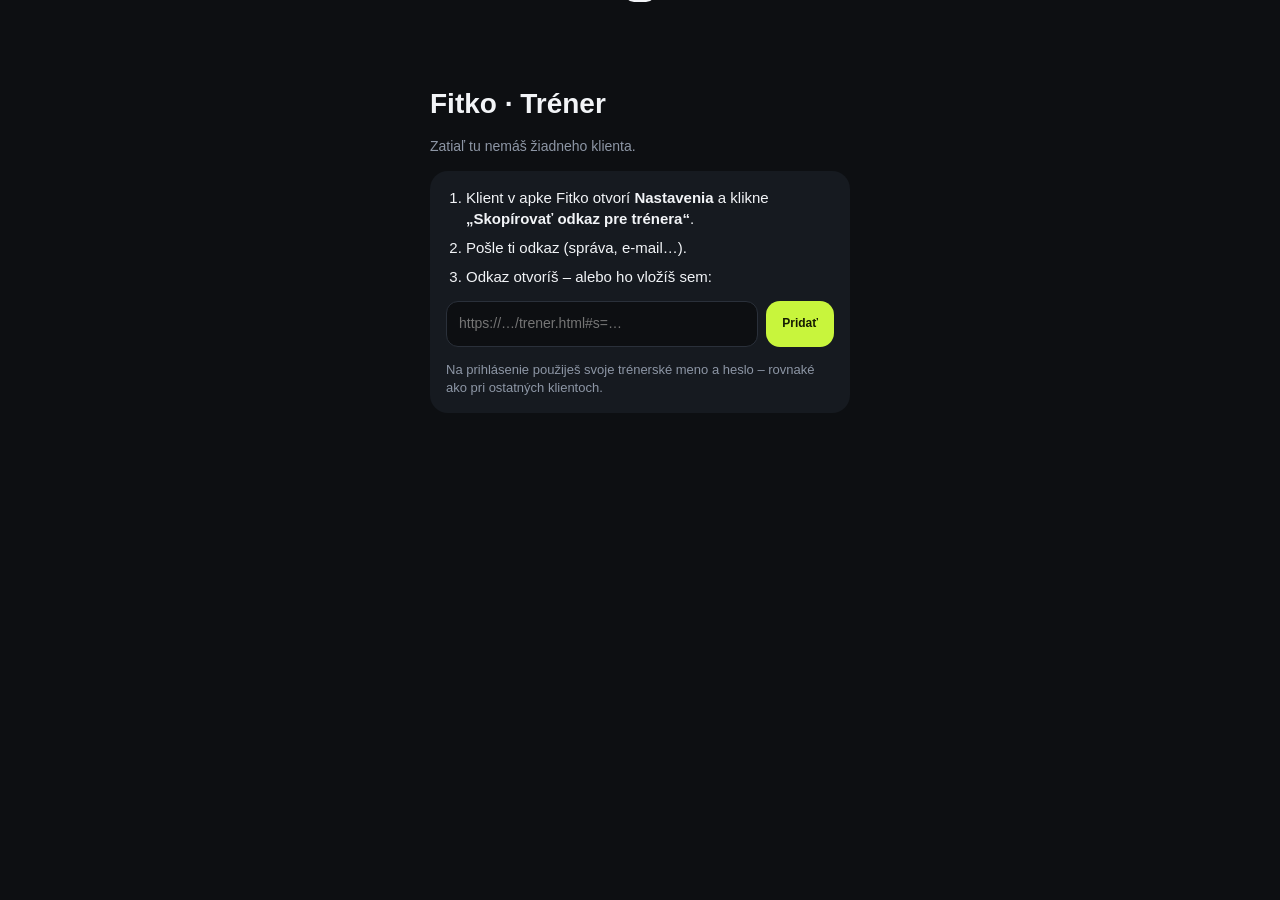
==== trener.html @ eb8001c0 "Panel: slovenské potvrdenia, číslo verzie a ponuka novej verzie (v16) - Potvrdenia (zahodiť týždeň, " ====
<!doctype html>
<html lang="sk">
<head>
  <meta charset="utf-8">
  <meta name="viewport" content="width=device-width, initial-scale=1, viewport-fit=cover">
  <meta name="theme-color" content="#0d0f12">
  <meta name="robots" content="noindex">
  <title>Fitko · Tréner</title>
  <link rel="icon" href="icons/icon.svg" type="image/svg+xml">
  <link rel="stylesheet" href="styles.css?v=16">
  <link rel="stylesheet" href="coach.css?v=16">
</head>
<body class="coach-page">
  <div id="app" aria-live="polite"></div>
  <div id="layer"></div>
  <div id="toast" role="status"></div>
  <script src="calc.js?v=16"></script>
  <script src="coach.js?v=16"></script>
</body>
</html>
---- styles.css ----
:root {
  --bg: #0d0f12;
  --surface: #161a20;
  --surface-2: #1e232b;
  --line: #2a303a;
  --text: #f2f4f7;
  --muted: #8d96a5;
  --accent: #c8f53c;
  --accent-ink: #141a03;
  --coach: #ffb547;
  --ok: #4ade80;
  --warn: #fbbf24;
  --err: #f87171;
  --radius: 18px;
  --safe-top: env(safe-area-inset-top, 0px);
  --safe-bottom: env(safe-area-inset-bottom, 0px);
  color-scheme: dark;
}

* { box-sizing: border-box; -webkit-tap-highlight-color: transparent; }

html, body { margin: 0; background: var(--bg); color: var(--text); overflow-x: hidden; }
body {
  font-family: -apple-system, BlinkMacSystemFont, "SF Pro Text", "Inter", "Segoe UI", Roboto, sans-serif;
  font-size: 16px;
  line-height: 1.4;
  -webkit-font-smoothing: antialiased;
  min-height: 100dvh;
}

button, input, textarea, select { font: inherit; color: inherit; }
button { cursor: pointer; border: 0; background: none; padding: 0; }

#app { max-width: 640px; margin: 0 auto; padding: calc(var(--safe-top) + 12px) 16px calc(var(--safe-bottom) + 40px); }

/* ---------- top bar ---------- */
.topbar { display: flex; align-items: center; gap: 12px; margin: 4px 0 18px; min-height: 44px; }
.topbar h1 { font-size: 26px; letter-spacing: -0.02em; margin: 0; flex: 1; line-height: 1.15; }
.topbar .sub { display: block; font-size: 13px; color: var(--muted); font-weight: 500; letter-spacing: 0; margin-top: 2px; }
.icon-btn {
  width: 44px; height: 44px; border-radius: 14px; display: grid; place-items: center;
  background: var(--surface); color: var(--text); flex: none;
}
.icon-btn:active { background: var(--surface-2); }
.icon-btn svg { width: 22px; height: 22px; }

/* ---------- week switcher ---------- */
.weekbar { display: flex; align-items: center; gap: 8px; margin-bottom: 16px; }
.weekbar .label { flex: 1; text-align: center; font-weight: 700; font-size: 18px; }
.weekbar .label small { display: block; font-weight: 500; font-size: 13px; color: var(--muted); }
.icon-btn[disabled] { opacity: .3; }

/* ---------- banners ---------- */
.banner {
  background: var(--surface); border: 1px solid var(--line); border-radius: 14px;
  padding: 12px 14px; font-size: 14px; color: var(--muted); margin-bottom: 14px;
  display: flex; gap: 10px; align-items: flex-start;
}
.banner b { color: var(--text); }
.banner.warn { border-color: #5a4512; }
.banner.err { border-color: #5c2323; color: #fca5a5; }
.banner button { color: var(--accent); font-weight: 600; white-space: nowrap; }

/* ---------- day list ---------- */
.days { display: grid; gap: 10px; grid-template-columns: minmax(0, 1fr); }
.day {
  display: flex; align-items: center; gap: 14px; width: 100%; text-align: left;
  background: var(--surface); border-radius: var(--radius); padding: 16px; border: 1px solid transparent;
}
.day:active { background: var(--surface-2); }
.day.today { border-color: var(--accent); }
.day .num {
  width: 46px; height: 46px; border-radius: 14px; background: var(--surface-2);
  display: grid; place-items: center; font-weight: 800; font-size: 18px; flex: none;
}
.day.today .num { background: var(--accent); color: var(--accent-ink); }
.day.done .num { background: #1d3a26; color: var(--ok); }
.day .info { flex: 1; min-width: 0; }
.day .title { font-weight: 700; display: flex; gap: 8px; align-items: center; flex-wrap: wrap; }
.day .meta { color: var(--muted); font-size: 14px; white-space: nowrap; overflow: hidden; text-overflow: ellipsis; }
.badge { font-size: 11px; font-weight: 800; text-transform: uppercase; letter-spacing: .06em; padding: 3px 7px; border-radius: 6px; background: var(--accent); color: var(--accent-ink); }
.badge.soft { background: var(--surface-2); color: var(--muted); }
.day.rest { padding: 10px 16px; background: transparent; border: 1px dashed var(--line); }
.day.rest .num { width: 32px; height: 32px; font-size: 14px; border-radius: 10px; background: transparent; color: var(--muted); }
.day.rest .title { font-weight: 500; color: var(--muted); }
.day.rest.today { border-color: var(--accent); border-style: dashed; }
.ring { width: 36px; height: 36px; flex: none; }
.ring circle { fill: none; stroke-width: 4; }
.ring .bg { stroke: var(--surface-2); }
.ring .fg { stroke: var(--accent); stroke-linecap: round; transition: stroke-dashoffset .3s; }

/* ---------- workout ---------- */
.progress { height: 6px; background: var(--surface); border-radius: 99px; overflow: hidden; margin: -6px 0 18px; }
.progress > div { height: 100%; background: var(--accent); border-radius: 99px; transition: width .3s; }


.day-note { background: #2a2210; border-radius: 14px; padding: 12px 14px; margin-bottom: 14px; font-size: 14px; color: #ffd89a; }

.ex { background: var(--surface); border-radius: var(--radius); margin-bottom: 14px; overflow: hidden; border: 1px solid transparent; }
.ex.is-done { border-color: #24452f; }
.ex-head { display: flex; gap: 12px; padding: 16px 16px 12px; align-items: flex-start; width: 100%; text-align: left; }
.ex-idx {
  width: 32px; height: 32px; border-radius: 10px; background: var(--surface-2); flex: none;
  display: grid; place-items: center; font-weight: 800; font-size: 15px;
}
.ex.is-done .ex-idx { background: #1d3a26; color: var(--ok); }
.ex-name { flex: 1; min-width: 0; font-weight: 700; font-size: 17px; line-height: 1.3; }
.ex-name .part { display: block; }
.ex-name .plus { display: block; font-size: 12px; color: var(--accent); font-weight: 800; letter-spacing: .08em; margin: 2px 0; }
.ex-tag { font-size: 11px; font-weight: 800; letter-spacing: .06em; color: var(--accent); text-transform: uppercase; display: block; margin-bottom: 4px; }

.plan { display: grid; grid-template-columns: repeat(3, minmax(0, 1fr)); gap: 8px; padding: 0 16px; }
.plan .cell { background: var(--surface-2); border-radius: 12px; padding: 8px 10px; min-width: 0; }
.plan .k { font-size: 11px; color: var(--muted); text-transform: uppercase; letter-spacing: .06em; font-weight: 700; }
.plan .v { font-weight: 700; font-size: 16px; white-space: nowrap; overflow: hidden; text-overflow: ellipsis; }

.coach { margin: 10px 16px 0; padding: 10px 12px; border-radius: 12px; background: #2a2210; color: #ffd89a; font-size: 14px; display: flex; gap: 8px; }
.coach b { color: var(--coach); flex: none; }
.last { margin: 10px 16px 0; font-size: 14px; color: var(--muted); }
.last b { color: var(--text); font-weight: 600; }

.log { padding: 14px 16px 16px; display: grid; gap: 12px; border-top: 1px solid var(--line); margin-top: 14px; }
.row { display: grid; grid-template-columns: minmax(0, 1fr) minmax(0, 1fr); gap: 10px; }
.field { min-width: 0; }
.ex, .day { min-width: 0; }
.field label { display: block; font-size: 12px; color: var(--muted); font-weight: 700; text-transform: uppercase; letter-spacing: .06em; margin-bottom: 6px; }
.field input, .field textarea {
  width: 100%; background: var(--bg); border: 1px solid var(--line); border-radius: 12px;
  padding: 12px 14px; font-size: 18px; font-weight: 600; min-height: 50px; outline: none;
}
.field textarea { font-size: 15px; font-weight: 400; min-height: 50px; resize: vertical; }
.field input:focus, .field textarea:focus { border-color: var(--accent); }
.field input::placeholder, .field textarea::placeholder { color: #566070; font-weight: 500; }
.with-btn { display: flex; gap: 6px; }
.with-btn input { flex: 1; min-width: 0; }
.mini { flex: none; padding: 0 12px; border-radius: 12px; background: var(--surface-2); font-weight: 700; font-size: 14px; min-height: 50px; }
.mini:active { background: var(--line); }

.chips { display: flex; gap: 6px; overflow-x: auto; scrollbar-width: none; margin: 0 -16px; padding: 0 16px; }
.chips::-webkit-scrollbar { display: none; }
.chip {
  flex: none; min-width: 48px; height: 44px; padding: 0 12px; border-radius: 12px; background: var(--surface-2);
  font-weight: 700; font-size: 16px; font-variant-numeric: tabular-nums;
}
.chip.on { background: var(--accent); color: var(--accent-ink); }

.actions { display: flex; gap: 10px; align-items: center; }
.btn {
  min-height: 52px; border-radius: 14px; padding: 0 20px; font-weight: 800; font-size: 16px;
  background: var(--accent); color: var(--accent-ink); flex: 1; display: block; width: 100%;
}
.btn:active { filter: brightness(.9); }
.btn.ghost { background: var(--surface-2); color: var(--text); }
.btn.small { min-height: 44px; font-size: 15px; flex: none; padding: 0 16px; width: auto; }
.actions .btn { width: auto; }
.btn[disabled] { opacity: .5; }
.status { font-size: 13px; font-weight: 600; color: var(--muted); display: flex; align-items: center; gap: 6px; }
.status.ok { color: var(--ok); }
.status.pending { color: var(--warn); }
.status.err { color: var(--err); }
.status.local { color: var(--muted); }

.finish { margin-top: 6px; }

/* ---------- bottom sheet ---------- */
.sheet-backdrop { position: fixed; inset: 0; background: rgba(0,0,0,.6); z-index: 30; display: flex; align-items: flex-end; justify-content: center; }
.sheet {
  background: var(--surface); width: 100%; max-width: 640px; border-radius: 24px 24px 0 0;
  padding: 10px 16px calc(var(--safe-bottom) + 20px); max-height: 92dvh; overflow-y: auto;
  animation: up .2s ease-out;
}
@keyframes up { from { transform: translateY(40px); opacity: 0; } }
.sheet .btn + .btn { margin-top: 10px; }
.sheet .grab { width: 40px; height: 5px; border-radius: 9px; background: var(--line); margin: 0 auto 14px; }
.sheet h2 { margin: 0 0 6px; font-size: 22px; }
.sheet p { color: var(--muted); margin: 0 0 16px; font-size: 14px; }
/* ---------- settings ---------- */
.form { display: grid; gap: 14px; }
.form .field input { font-size: 16px; font-weight: 500; }
.hint { font-size: 13px; color: var(--muted); margin-top: 6px; }
.hint a { color: var(--accent); }
.section-title { font-size: 13px; text-transform: uppercase; letter-spacing: .08em; color: var(--muted); font-weight: 800; margin: 22px 0 8px; }
.card { background: var(--surface); border-radius: var(--radius); padding: 16px; }

/* ---------- empty / loading ---------- */
.empty { text-align: center; color: var(--muted); padding: 60px 20px; }
.empty h2 { color: var(--text); margin: 0 0 8px; }
.spinner { width: 36px; height: 36px; border-radius: 50%; border: 4px solid var(--surface-2); border-top-color: var(--accent); animation: spin 0.8s linear infinite; margin: 0 auto 16px; }
@keyframes spin { to { transform: rotate(360deg); } }

#toast {
  position: fixed; left: 50%; top: calc(var(--safe-top) + 12px); transform: translate(-50%, -150%);
  background: var(--text); color: var(--bg); padding: 10px 16px; border-radius: 12px; font-weight: 700; font-size: 14px;
  transition: transform .25s; z-index: 50; max-width: calc(100% - 32px); text-align: center;
}
#toast.show { transform: translate(-50%, 0); }

@media (min-width: 420px) {
  .plan .v { font-size: 17px; }
}

/* ---------- workout: stepper + collapsed rows ---------- */
.stepper { display: flex; align-items: center; margin: 0 0 16px; }
.step {
  width: 38px; height: 38px; border-radius: 50%; flex: none; display: grid; place-items: center;
  background: var(--surface); font-weight: 800; font-size: 15px; color: var(--muted); border: 2px solid transparent;
}
.step.done { background: #1d3a26; color: var(--ok); }
.step.on { border-color: var(--accent); color: var(--text); }
.step.done.on { color: var(--ok); }
.step-line { flex: 1; height: 2px; background: var(--surface-2); min-width: 4px; }

.ex-row {
  display: flex; align-items: center; gap: 12px; width: 100%; text-align: left; min-width: 0;
  background: var(--surface); border-radius: 16px; padding: 12px 14px; margin-bottom: 10px; border: 1px solid transparent;
}
.ex-row:active { background: var(--surface-2); }
.ex-row > svg { width: 18px; height: 18px; color: var(--muted); flex: none; }
.ex-row .ex-idx { width: 30px; height: 30px; font-size: 14px; }
.ex-row.is-done .ex-idx { background: #1d3a26; color: var(--ok); }
.ex-row-main { flex: 1; min-width: 0; }
.ex-row-name { font-weight: 700; white-space: nowrap; overflow: hidden; text-overflow: ellipsis; }
.ex-row-detail { font-size: 14px; color: var(--muted); white-space: nowrap; overflow: hidden; text-overflow: ellipsis; }
.ex-row.is-done .ex-row-detail { color: var(--ok); }
.ex-row-detail.err { color: var(--err) !important; }
.ex.open { border-color: var(--line); scroll-margin-top: 12px; }
.ex-row { scroll-margin-top: 12px; }
.icon-btn.small { width: 38px; height: 38px; border-radius: 12px; background: var(--surface-2); }
.icon-btn.small svg { width: 19px; height: 19px; }
.lbl-hint { text-transform: none; letter-spacing: 0; font-weight: 500; color: #566070; }

.finish { margin-top: 18px; }
.finished {
  display: flex; align-items: center; gap: 12px; margin-top: 18px; padding: 14px 14px 14px 16px;
  border-radius: var(--radius); background: #15291c; border: 1px solid #24452f;
}
.finished > div { flex: 1; }
.finished b { display: block; color: var(--ok); }
.finished span { font-size: 14px; color: var(--muted); }

/* ---------- summary ---------- */
.sheet-head { display: flex; align-items: center; gap: 12px; }
.sheet-head h2 { flex: 1; }
.sheet-head .icon-btn { background: var(--surface-2); width: 38px; height: 38px; }
.sheet.no-anim { animation: none; }
body.sheet-open { overflow: hidden; }
.tiles { display: grid; grid-template-columns: repeat(3, minmax(0, 1fr)); gap: 8px; }
.tile { background: var(--surface-2); border-radius: 14px; padding: 12px; }
.tile-v { font-size: 26px; font-weight: 800; letter-spacing: -0.02em; font-variant-numeric: tabular-nums; }
.tile-v small { font-size: 14px; color: var(--muted); font-weight: 600; letter-spacing: 0; }
.tile-k { font-size: 12px; color: var(--muted); font-weight: 700; text-transform: uppercase; letter-spacing: .06em; }
.gains { display: grid; gap: 6px; grid-template-columns: minmax(0, 1fr); }
.gain { display: flex; align-items: center; gap: 10px; background: #15291c; border-radius: 12px; padding: 10px 12px; }
.gain-name { flex: 1; min-width: 0; font-weight: 600; white-space: nowrap; overflow: hidden; text-overflow: ellipsis; }
.gain-val { font-size: 14px; color: var(--muted); white-space: nowrap; flex: none; }
.gain-val b { color: var(--text); }
.gain-diff { flex: none; display: inline-flex; align-items: center; gap: 2px; font-weight: 800; color: var(--ok); font-size: 14px; }
.sum-list { display: grid; grid-template-columns: minmax(0, 1fr); gap: 2px; background: var(--surface-2); border-radius: 14px; overflow: hidden; }
.sum-row { padding: 10px 12px; background: var(--bg); }
.sum-row.skipped { opacity: .5; }
.sum-name { font-weight: 600; font-size: 15px; }
.sum-val { font-size: 14px; }
.sum-last { font-size: 13px; color: var(--muted); }
.sum-vol { font-size: 13px; color: var(--muted); }
.sum-vol b { color: var(--text); }
.sum-vol .up { color: var(--ok); font-weight: 700; }
.sum-vol .down { color: var(--err); font-weight: 700; }

/* ---------- progress chart ---------- */
.chart-block { margin-bottom: 18px; }
.chart-title { font-weight: 700; margin: 6px 0 4px; }
.chart { width: 100%; height: auto; display: block; background: var(--bg); border-radius: 14px; }
.chart .grid { stroke: var(--surface-2); stroke-width: 1; }
.chart .axis { fill: var(--muted); font-size: 11px; font-variant-numeric: tabular-nums; }
.chart .line { fill: none; stroke: var(--accent); stroke-width: 2; stroke-linejoin: round; stroke-linecap: round; }
.chart .dot { fill: var(--accent); stroke: var(--bg); stroke-width: 2; }
.chart .hit { fill: transparent; cursor: pointer; }
.chart .pt.sel .dot { fill: var(--text); }
.chart .tip { fill: var(--text); font-size: 12px; font-weight: 700; }
.ptable { width: 100%; border-collapse: collapse; margin-top: 10px; font-size: 14px; font-variant-numeric: tabular-nums; }
.ptable th { text-align: left; color: var(--muted); font-size: 11px; text-transform: uppercase; letter-spacing: .06em; padding: 6px 4px; }
.ptable td { padding: 7px 4px; border-top: 1px solid var(--surface-2); }

/* ---------- morning weight ---------- */
.wcard { background: var(--surface); border-radius: var(--radius); padding: 12px 12px 12px 16px; margin-bottom: 16px; }
.wrow { display: flex; align-items: center; gap: 10px; min-height: 44px; }
.wlabel { flex: 1; min-width: 0; font-weight: 700; display: flex; align-items: center; gap: 8px; flex-wrap: wrap; }
.wlabel small { display: block; width: 100%; font-size: 13px; color: var(--muted); font-weight: 500; margin-top: -2px; }
.wlabel b { font-size: 18px; }
.wok { color: var(--ok); display: inline-flex; }
.winput { display: flex; align-items: center; gap: 6px; background: var(--bg); border: 1px solid var(--line); border-radius: 12px; padding: 0 12px; height: 44px; width: 116px; flex: none; }
.winput:focus-within { border-color: var(--accent); }
.winput input { width: 100%; min-width: 0; background: none; border: 0; outline: none; font-size: 18px; font-weight: 700; font-variant-numeric: tabular-nums; }
.winput input::placeholder { color: #566070; }
.winput span { color: var(--muted); font-size: 14px; font-weight: 600; }
.wstats { display: block; width: 100%; text-align: left; margin-top: 10px; padding-top: 10px; border-top: 1px solid var(--line); }
.spark { width: 100%; height: 36px; display: block; }
.spark path { fill: none; stroke: var(--accent); stroke-width: 2; vector-effect: non-scaling-stroke; stroke-linejoin: round; stroke-linecap: round; }
.spark circle { fill: var(--accent); }
.wmeta { display: flex; align-items: center; justify-content: space-between; gap: 10px; font-size: 14px; color: var(--muted); margin-top: 6px; }
.wmeta b { color: var(--text); }
.wdiff { color: var(--text); font-weight: 700; }
.wmore { display: inline-flex; align-items: center; gap: 2px; color: var(--accent); font-weight: 700; white-space: nowrap; }
.wmore svg { width: 14px; height: 14px; }

/* ---------- progress photos ---------- */
.pcard {
  display: flex; align-items: center; gap: 12px; width: 100%; text-align: left; margin-bottom: 16px;
  background: var(--surface); border: 1px solid var(--accent); border-radius: var(--radius); padding: 14px 16px;
}
.pcard > svg { width: 26px; height: 26px; color: var(--accent); flex: none; }
.pcard > div { flex: 1; min-width: 0; }
.pcard b { display: block; }
.pcard span { font-size: 14px; color: var(--muted); }
.pcard .pcard-cta { flex: none; background: var(--accent); color: var(--accent-ink); font-weight: 800; padding: 8px 14px; border-radius: 12px; font-size: 15px; }
.pcard.done { border-color: #24452f; }
.pcard.done > svg:first-child { color: var(--ok); }
.pcard.done > svg:last-child { width: 18px; height: 18px; color: var(--muted); }
.photo-link { margin-top: 16px; display: flex; align-items: center; justify-content: center; gap: 8px; }
.photo-link svg, .pick .btn svg { width: 20px; height: 20px; }
.pick { margin-bottom: 14px; }
.pick .btn { display: flex; align-items: center; justify-content: center; gap: 8px; cursor: pointer; }
.pgrid { display: grid; grid-template-columns: repeat(3, minmax(0, 1fr)); gap: 8px; margin-bottom: 14px; }
.pthumb { position: relative; aspect-ratio: 3 / 4; border-radius: 12px; overflow: hidden; background: var(--surface-2); }
.pthumb img { width: 100%; height: 100%; object-fit: cover; display: block; }
.pthumb.uploading img, .pthumb.done img { opacity: .55; }
.pstate { position: absolute; inset: 0; display: grid; place-items: center; }
.pstate.ok { color: var(--ok); }
.pstate.ok svg { width: 34px; height: 34px; filter: drop-shadow(0 1px 3px rgba(0,0,0,.6)); }
.pstate.err { color: #fff; font-weight: 900; font-size: 22px; background: rgba(248,113,113,.45); }
.spinner.small { width: 28px; height: 28px; border-width: 3px; margin: 0; }
.premove { position: absolute; top: 6px; right: 6px; width: 28px; height: 28px; border-radius: 50%; background: rgba(0,0,0,.65); color: #fff; display: grid; place-items: center; }
.premove svg { width: 14px; height: 14px; }
.plist { display: grid; grid-template-columns: minmax(0, 1fr); gap: 2px; background: var(--surface-2); border-radius: 14px; overflow: hidden; }
.prow { display: flex; align-items: center; gap: 10px; padding: 12px; background: var(--bg); color: var(--text); text-decoration: none; }
.prow span:first-child { flex: 1; font-weight: 600; }
.pcount { color: var(--muted); font-size: 14px; }
.pmore { display: inline-flex; align-items: center; gap: 2px; color: var(--accent); font-weight: 700; font-size: 14px; }
.pmore svg { width: 14px; height: 14px; }
.sheet p a { color: var(--accent); }

.pick .btn + .btn { margin-top: 0; }

.err-detail { margin-top: 8px; font-size: 12px; opacity: .85; word-break: break-word; font-family: ui-monospace, Menlo, monospace; }
.app-version { text-align: center; color: #4b5463; font-size: 12px; margin-top: 24px; }

/* ---------- plán vs. minule ---------- */
.cmp {
  display: grid; grid-template-columns: auto repeat(3, minmax(0, 1fr)); gap: 0 8px; align-items: center;
  margin: 0 16px; background: var(--surface-2); border-radius: 14px; padding: 10px 12px;
}
.cmp .k { font-size: 11px; color: var(--muted); text-transform: uppercase; letter-spacing: .06em; font-weight: 700; padding-bottom: 4px; }
.cmp .rl { font-size: 12px; color: var(--muted); font-weight: 700; text-transform: uppercase; letter-spacing: .04em; padding: 4px 6px 4px 0; line-height: 1.1; }
.cmp .rl small { display: block; text-transform: none; letter-spacing: 0; font-weight: 500; font-size: 11px; }
.cmp .v { font-weight: 700; font-size: 16px; white-space: nowrap; overflow: hidden; text-overflow: ellipsis; padding: 4px 0; }
.cmp .last-l, .cmp .last-v { border-top: 1px solid var(--line); margin-top: 2px; padding-top: 7px; }
.cmp .last-l { color: var(--accent); }
.cmp .last-v { color: var(--muted); font-weight: 600; }
.cmp .last-v.strong { color: var(--accent); font-weight: 800; }
.last-note { margin: 8px 16px 0; font-size: 13px; color: var(--muted); }
.copy-last { min-height: 46px; font-size: 15px; display: flex; align-items: center; justify-content: center; gap: 8px; }
.copy-last span { color: var(--muted); font-weight: 600; }
.delta { min-height: 18px; margin-top: 6px; font-size: 13px; font-weight: 700; }
.delta .up { color: var(--ok); }
.delta .down { color: var(--err); }
.delta .same { color: var(--muted); }
.delta .vs { color: var(--muted); font-weight: 500; }
---- coach.css ----
/* =================== Trénerov panel (trener.html) – specs/003-coach-panel ===================
   Plocha ako trénerov Excel: pevný stĺpec cvikov, týždne vedľa seba, posledný stĺpec = nový týždeň. */
body.coach-page { font-size: 14px; font-variant-numeric: tabular-nums; --up: var(--ok); --down: var(--err); --up-bg: #132a1b; --down-bg: #2e1616; --warn-bg: #2b2210; --draft: #161c0e; }
body.coach-page #app { max-width: 1440px; display: grid; gap: 14px; }
body.coach-page.has-bar #app { padding-bottom: calc(var(--safe-bottom) + 110px); }
.coach-page .topbar { margin: 4px 0 0; }
.coach-page .muted { color: var(--muted); }
.coach-page .small { font-size: 12px; }
.coach-page .banner { margin: 0; }
.coach-page .banner ul { margin: 6px 0 0; padding-left: 18px; }
.coach-page .login { max-width: 420px; margin: 8vh auto 0; display: grid; gap: 14px; }
.coach-page .login h1 { font-size: 28px; margin: 0; }
.coach-page .login p { color: var(--muted); margin: 0; }
.link { color: var(--accent); font-weight: 700; font-size: 13px; padding: 2px 0; }
.link.muted { color: var(--muted); font-weight: 600; }
.link:hover { text-decoration: underline; text-underline-offset: 3px; }

/* ----- Zoznam klientov ----- */
.clients { display: grid; grid-template-columns: repeat(auto-fill, minmax(290px, 1fr)); gap: 12px; }
.ccard { text-align: left; background: var(--surface); border: 1px solid var(--line); border-radius: 16px; padding: 16px; display: grid; gap: 12px; align-content: start; min-width: 0; color: var(--text); }
button.ccard:hover { border-color: var(--accent); }
.ccard-top { display: flex; gap: 12px; align-items: center; min-width: 0; }
.ccard-id { min-width: 0; }
.avatar { width: 42px; height: 42px; border-radius: 50%; background: var(--surface-2); display: grid; place-items: center; font-weight: 800; font-size: 17px; flex: none; }
.ccard-name { font-weight: 800; font-size: 17px; }
.ccard-sub { color: var(--muted); font-size: 13px; overflow: hidden; text-overflow: ellipsis; white-space: nowrap; }
.ccard-stats { display: flex; flex-wrap: wrap; gap: 4px 16px; font-size: 13px; color: var(--muted); }
.ccard-stats b { color: var(--text); font-size: 15px; }
.ccard-actions { display: flex; gap: 8px; }
.add-client { border-style: dashed; background: transparent; color: var(--muted); place-content: center; justify-items: center; text-align: center; gap: 4px; min-height: 150px; cursor: pointer; }
.add-client:hover { border-color: var(--accent); color: var(--text); }
.add-client .plus { width: 40px; height: 40px; border-radius: 50%; background: var(--surface-2); color: var(--accent); display: grid; place-items: center; font-size: 24px; font-weight: 800; }
.add-client b { color: var(--text); font-size: 16px; }
.steps { margin: 0; padding-left: 20px; display: grid; gap: 8px; color: var(--text); font-size: 15px; }
.addform { display: flex; gap: 8px; }
.addform input { flex: 1; min-width: 0; background: var(--bg); border: 1px solid var(--line); border-radius: 12px; padding: 12px; color: var(--text); font-size: 14px; outline: none; }
.addform input:focus { border-color: var(--accent); }
.addform .btn.small { min-height: 46px; }
.coach-page .login .card { display: grid; gap: 14px; }
.flags { display: flex; flex-wrap: wrap; gap: 6px; }
.flag { font-size: 12px; font-weight: 700; padding: 3px 9px; border-radius: 99px; background: var(--surface-2); color: var(--muted); }
.flag.up { background: var(--up-bg); color: var(--up); }
.flag.down { background: var(--down-bg); color: var(--down); }
.flag.warn, .flag.notes { background: var(--warn-bg); color: var(--warn); }
.flag.same { background: var(--surface-2); color: var(--muted); }

/* ----- Snapshot a insighty ----- */
.snap { display: grid; grid-template-columns: repeat(3, minmax(0, 1fr)); gap: 10px; }
.snap .tile { background: var(--surface); border: 1px solid var(--line); border-radius: 14px; padding: 12px 14px; display: grid; gap: 2px; text-align: left; color: var(--text); min-width: 0; }
button.tile:hover { border-color: var(--accent); }
.snap .tile-k { font-size: 11px; }
.snap .tile-v { font-size: 24px; }
.snap .tile-s { font-size: 12px; color: var(--muted); }
.snap .tile-s b { color: var(--text); }
.spark { width: 100%; height: 26px; display: block; margin-top: 4px; }
.spark path { fill: none; stroke: var(--accent); stroke-width: 2; }
.spark circle { fill: var(--accent); }
.insights { display: flex; flex-wrap: wrap; gap: 8px; align-items: center; }
.insights .lbl { font-size: 11px; font-weight: 700; color: var(--muted); text-transform: uppercase; letter-spacing: .06em; margin-right: 2px; }
.ins { border: 1px solid var(--line); background: var(--surface); border-radius: 99px; padding: 7px 12px; font-weight: 600; font-size: 13px; color: var(--text); }
.ins b { font-weight: 800; margin-right: 2px; }
.ins.up b { color: var(--up); } .ins.down b { color: var(--down); } .ins.same b { color: var(--muted); } .ins.warn b, .ins.note b { color: var(--warn); }
.ins.on { border-color: var(--text); box-shadow: inset 0 0 0 1px var(--text); }

/* ----- Mriežka ----- */
.toolbar { display: flex; gap: 12px; align-items: center; flex-wrap: wrap; }
.toolbar .legend { flex: 1; min-width: 240px; font-size: 12px; color: var(--muted); display: grid; gap: 6px; }
.plan-hint { font-size: 14px; color: var(--text); background: var(--surface); border: 1px solid var(--line); border-left: 3px solid var(--accent); border-radius: 10px; padding: 8px 12px; }
.plan-hint b { color: var(--accent); }
.toolbar { align-items: flex-end; }
.add-week + .add-week { margin-left: -4px; }
.toolbar .legend b { color: var(--text); }
.add-week { width: auto; flex: none; min-height: 44px; font-size: 15px; }
.gridwrap { overflow-x: auto; background: var(--surface); border: 1px solid var(--line); border-radius: 16px; -webkit-overflow-scrolling: touch; }
table.g { border-collapse: separate; border-spacing: 0; width: max-content; }
.g th.wk, .g td.cell { width: 150px; min-width: 150px; max-width: 150px; }
.g th.wk { white-space: normal; }
.g th.wk .link { font-size: 12px; }
.cell .w, .cell .s, .cell .v { overflow-wrap: break-word; }
.g th, .g td { border-bottom: 1px solid var(--line); padding: 0; vertical-align: top; text-align: left; }
.g thead th { background: var(--surface); padding: 10px 12px; font-size: 12px; color: var(--muted); font-weight: 600; white-space: nowrap; }
.g thead th b { display: block; color: var(--text); font-size: 15px; font-weight: 800; }
.g thead th.cur b { color: var(--accent); }
.g .exc { position: sticky; left: 0; z-index: 1; background: var(--surface); min-width: 220px; max-width: 260px; padding: 10px 12px; border-right: 1px solid var(--line); }
.g thead .exc { z-index: 3; }
.exname { font-weight: 700; text-align: left; color: var(--text); font-size: 14px; }
.exname:hover { text-decoration: underline; text-underline-offset: 3px; }
.exmeta { display: flex; flex-wrap: wrap; gap: 4px 8px; align-items: center; margin-top: 4px; font-size: 12px; color: var(--muted); }
.trend { font-weight: 800; font-size: 11px; padding: 1px 7px; border-radius: 99px; white-space: nowrap; }
.trend.up { color: var(--up); background: var(--up-bg); } .trend.down { color: var(--down); background: var(--down-bg); } .trend.same { color: var(--muted); background: var(--surface-2); }
.dayrow th, .dayrow td { background: var(--surface-2); }
.dayrow th { padding: 7px 12px; font-size: 12px; font-weight: 800; text-transform: uppercase; letter-spacing: .06em; color: var(--muted); }
.g td.cell { padding: 9px 12px; position: relative; }
.cell .w { display: block; font-weight: 800; font-size: 15px; }
.cell .s { display: block; font-size: 12px; color: var(--muted); }
.cell .v, .dcell .v { display: block; font-size: 12px; color: var(--muted); margin-top: 2px; }
.cell .v b, .dcell .v b { color: var(--text); font-weight: 700; }
.p { font-weight: 800; }
.p.up { color: var(--up); } .p.down { color: var(--down); }
.cell.up .w { color: var(--up); } .cell.down .w { color: var(--down); }
.cell.plan .cellbtn { display: block; box-sizing: border-box; width: 136px; text-align: left; color: var(--muted); opacity: .8; font-style: italic; border-radius: 8px; margin: -4px -6px; padding: 4px 6px; }
.cell.plan .cellbtn:hover { background: var(--surface-2); opacity: 1; }
.cell.plan .w { font-weight: 600; }
.cell.empty { background: repeating-linear-gradient(135deg, transparent 0 6px, rgba(255,255,255,.025) 6px 7px); }
.nts { display: inline-flex; gap: 4px; margin-left: 6px; vertical-align: 2px; font-style: normal; }
.notebtn { cursor: pointer; width: 18px; height: 18px; border-radius: 5px; font-size: 11px; font-weight: 800; display: inline-grid; place-items: center; }
.notebtn.nb-client { background: var(--warn-bg); color: var(--warn); }
.notebtn.nb-coach { background: var(--surface-2); color: var(--muted); }
tr.hl > th, tr.hl > td { background-color: var(--warn-bg); }
tr.dim { opacity: .35; }

/* ----- Nový týždeň (posledný stĺpec) ----- */
.g .draft { background: var(--draft); border-left: 2px solid var(--accent); width: 220px; min-width: 220px; }
.g thead th.draft { background: var(--draft); white-space: normal; }
.draft-head { display: grid; gap: 6px; }
.draft-head b { color: var(--accent) !important; }
.seg { display: inline-flex; border: 1px solid var(--line); border-radius: 9px; overflow: hidden; background: var(--surface); width: max-content; }
.seg button { padding: 4px 10px; font-weight: 700; color: var(--muted); font-size: 12px; }
.seg button.on { background: var(--surface-2); color: var(--text); }
.pct, .stepset { display: flex; gap: 6px; align-items: center; font-size: 12px; color: var(--muted); }
.pct select, .stepset select { background: var(--surface); color: var(--text); border: 1px solid var(--line); border-radius: 7px; padding: 4px 6px; font-size: 13px; }
.dcell { padding: 8px 10px; display: grid; gap: 4px; }
.dline { display: flex; gap: 4px; align-items: center; }
.dcell input, .nameinput { width: 100%; min-width: 0; background: var(--bg); border: 1px solid var(--line); border-radius: 7px; padding: 6px 7px; font-size: 13px; color: var(--text); outline: none; }
.dcell input:focus, .nameinput:focus { border-color: var(--accent); }
.dcell input.wt { font-weight: 800; font-size: 15px; }
.dcell input.rpe { max-width: 58px; }
.dcell input.note { font-size: 12px; }
.dcell input.chg { border-color: #4d6b00; }
.nameinput { font-weight: 700; font-size: 14px; }
.dcell .unit { font-size: 12px; color: var(--muted); }
.why { font-size: 11px; color: var(--muted); }
.why .d { font-weight: 800; }
.why .d.up { color: var(--up); } .why .d.down { color: var(--down); }
.why.rev { color: var(--warn); }
.dacts { display: flex; gap: 10px; }
.dacts .link { font-size: 11px; }
.draft.skipped .dcell { opacity: .7; display: flex; gap: 10px; align-items: baseline; }
.addrow th { padding: 8px 12px; }
.newrow > th, .newrow > td.draft { background-color: #1b2410; }

/* ----- Spodná lišta ----- */
.bar { position: fixed; left: 0; right: 0; bottom: 0; z-index: 20; background: var(--surface); border-top: 1px solid var(--line); padding: 12px max(16px, env(safe-area-inset-right, 0px)) calc(12px + var(--safe-bottom)) max(16px, env(safe-area-inset-left, 0px)); }
.bar-in { max-width: 1440px; margin: 0 auto; display: flex; gap: 10px; align-items: center; flex-wrap: wrap; }
.bar-in .info { flex: 1; min-width: 220px; display: grid; }
.bar-in .info b { font-size: 16px; }
.bar-in .info span { color: var(--muted); font-size: 13px; }
.bar-in .btn { width: auto; flex: none; min-height: 46px; }

/* ----- Popover a bočný panel ----- */
.pop { position: fixed; z-index: 40; width: 300px; max-width: calc(100vw - 16px); background: var(--surface); border: 1px solid var(--line); border-radius: 12px; padding: 12px; box-shadow: 0 12px 40px rgba(0,0,0,.5); display: grid; gap: 8px; font-size: 13px; }
.pop.edit { width: 320px; }
.pop .who { display: block; font-size: 11px; font-weight: 800; text-transform: uppercase; letter-spacing: .06em; color: var(--muted); }
.pgrid { display: grid; grid-template-columns: 1.2fr 1fr .7fr; gap: 6px; }
.pf { display: grid; gap: 3px; font-size: 11px; color: var(--muted); font-weight: 700; text-transform: uppercase; letter-spacing: .04em; }
.pf input { background: var(--bg); border: 1px solid var(--line); border-radius: 8px; padding: 7px 8px; color: var(--text); font-size: 14px; text-transform: none; letter-spacing: 0; font-weight: 600; outline: none; min-width: 0; }
.pf input:focus { border-color: var(--accent); }
.pacts { display: flex; gap: 8px; justify-content: flex-end; }
.pacts .btn.small { min-height: 38px; font-size: 14px; }
.drawer-bg { position: fixed; inset: 0; background: rgba(0,0,0,.5); z-index: 30; }
.drawer { position: fixed; top: 0; right: 0; bottom: 0; width: min(460px, 100%); background: var(--surface); z-index: 31; padding: calc(var(--safe-top) + 18px) max(18px, env(safe-area-inset-right, 0px)) calc(var(--safe-bottom) + 18px) 18px; overflow-y: auto; display: grid; gap: 16px; align-content: start; border-left: 1px solid var(--line); }
.drawer-head { display: flex; align-items: center; gap: 10px; }
.drawer-head h2 { flex: 1; font-size: 20px; margin: 0; }
.drawer h3 { font-size: 13px; color: var(--muted); text-transform: uppercase; letter-spacing: .06em; margin: 0 0 6px; }
.drawer .hint { margin: 0; }
.chart { width: 100%; height: auto; display: block; }
.chart .grid { stroke: var(--line); }
.chart .sep { stroke: var(--muted); stroke-dasharray: 3 3; }
.chart .axis { fill: var(--muted); font-size: 10px; }
.chart .line { fill: none; stroke: var(--accent); stroke-width: 2.5; }
.chart .dot { fill: var(--accent); }
.chart .dot.old { fill: var(--muted); }
.notes { display: grid; gap: 6px; }
.note { background: var(--bg); border-radius: 10px; padding: 8px 10px; display: block; color: var(--text); text-decoration: none; font-size: 14px; }
.note .who { display: block; font-size: 11px; color: var(--muted); font-weight: 700; }
.link-row:hover { outline: 1px solid var(--accent); }

@media (max-width: 820px) {
  .snap { grid-template-columns: minmax(0, 1fr); }
  .g .exc { min-width: 160px; max-width: 180px; }
  .g th.wk, .g td.cell { width: 128px; min-width: 128px; max-width: 128px; }
  .cell.plan .cellbtn { width: 114px; }
}

/* Potvrdenie v paneli, nová verzia, číslo verzie */
.modal-bg { position: fixed; inset: 0; z-index: 60; background: rgba(0,0,0,.55); display: grid; place-items: center; padding: 16px; }
.modal { width: min(420px, 100%); background: var(--surface); border: 1px solid var(--line); border-radius: 16px; padding: 18px; display: grid; gap: 14px; box-shadow: 0 20px 60px rgba(0,0,0,.5); }
.modal p { margin: 0; font-size: 16px; line-height: 1.45; }
.upd { position: fixed; top: calc(var(--safe-top) + 10px); left: 50%; transform: translateX(-50%); z-index: 50; display: flex; gap: 12px; align-items: center; background: var(--surface); border: 1px solid var(--accent); border-radius: 14px; padding: 8px 8px 8px 14px; box-shadow: 0 10px 30px rgba(0,0,0,.4); max-width: calc(100% - 24px); }
.upd .btn.small { min-height: 38px; }
.coach-page .app-version { text-align: center; color: var(--muted); font-size: 12px; padding: 8px 0; }
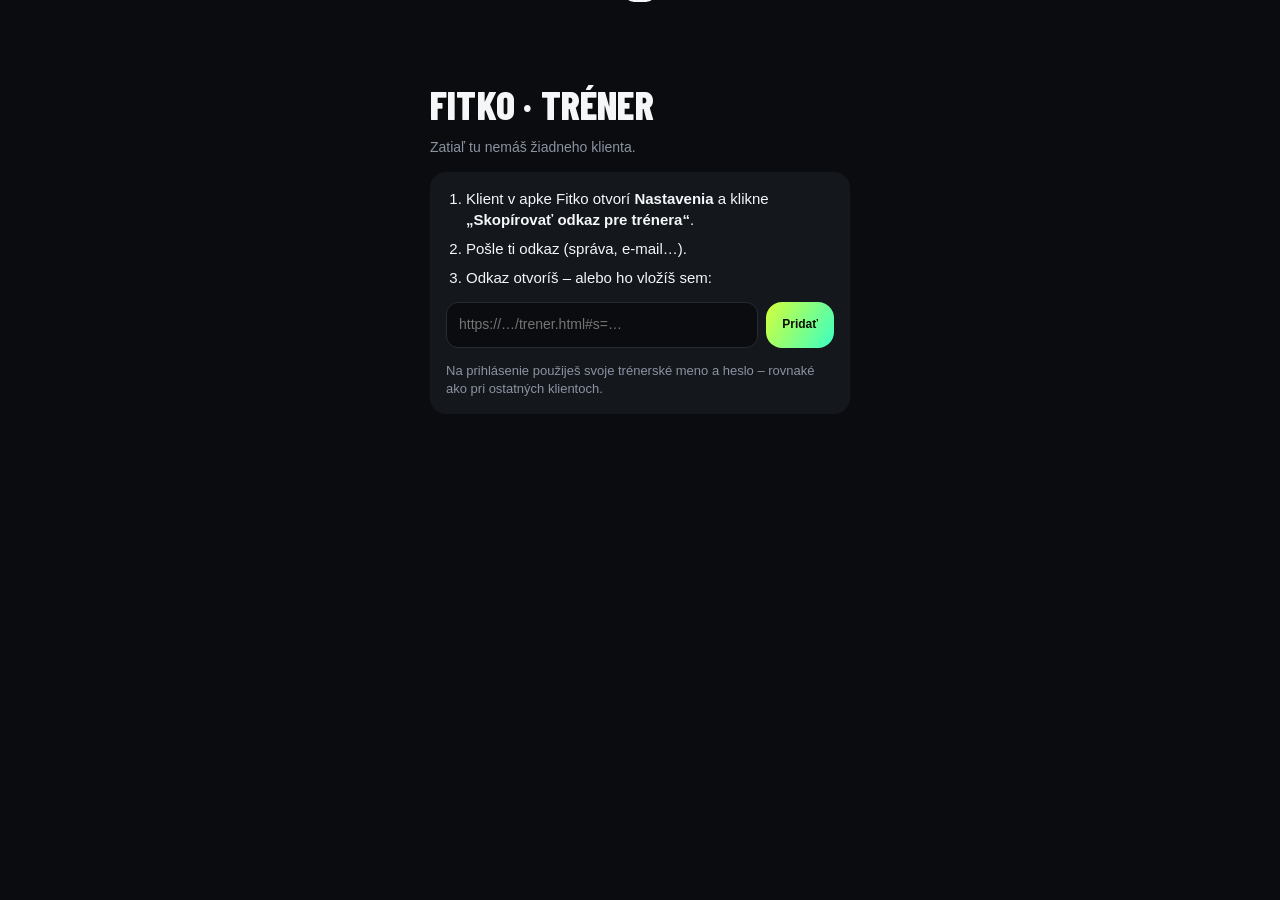
==== commit ea9ae921: "Panel trénera v23: vzhľad Volt ako apka, menej textu Co-Authored-By: Claude Opus 5.5 <noreply@anthro" ====
--- a/trener.html
+++ b/trener.html
@@ -3,18 +3,18 @@
 <head>
   <meta charset="utf-8">
   <meta name="viewport" content="width=device-width, initial-scale=1, viewport-fit=cover">
-  <meta name="theme-color" content="#0d0f12">
+  <meta name="theme-color" content="#0a0c0f">
   <meta name="robots" content="noindex">
   <title>Fitko · Tréner</title>
   <link rel="icon" href="icons/icon.svg" type="image/svg+xml">
-  <link rel="stylesheet" href="styles.css?v=16">
-  <link rel="stylesheet" href="coach.css?v=16">
+  <link rel="stylesheet" href="styles.css?v=23">
+  <link rel="stylesheet" href="coach.css?v=23">
 </head>
 <body class="coach-page">
   <div id="app" aria-live="polite"></div>
   <div id="layer"></div>
   <div id="toast" role="status"></div>
-  <script src="calc.js?v=16"></script>
-  <script src="coach.js?v=16"></script>
+  <script src="calc.js?v=23"></script>
+  <script src="coach.js?v=23"></script>
 </body>
 </html>
--- a/styles.css
+++ b/styles.css
@@ -1,17 +1,21 @@
 :root {
-  --bg: #0d0f12;
-  --surface: #161a20;
-  --surface-2: #1e232b;
-  --line: #2a303a;
-  --text: #f2f4f7;
-  --muted: #8d96a5;
-  --accent: #c8f53c;
-  --accent-ink: #141a03;
+  --bg: #0a0c0f;
+  --surface: #14171c;
+  --surface-2: #1c2027;
+  --line: #262b34;
+  --text: #f4f6f8;
+  --muted: #8b93a1;
+  --dim: #5b6372;
+  --accent: #d4ff3a;
+  --accent-ink: #0b1100;
+  --a1: #d4ff3a; --a2: #3affc4; --glow: rgba(212, 255, 58, .32);
+  --a1-soft: rgba(212, 255, 58, .08); --a1-line: rgba(212, 255, 58, .28);
   --coach: #ffb547;
   --ok: #4ade80;
-  --warn: #fbbf24;
-  --err: #f87171;
-  --radius: 18px;
+  --warn: #ffc24a;
+  --err: #ff6b6b;
+  --disp: "Barlow Condensed", "Arial Narrow", system-ui, sans-serif;
+  --radius: 22px;
   --safe-top: env(safe-area-inset-top, 0px);
   --safe-bottom: env(safe-area-inset-bottom, 0px);
   color-scheme: dark;
--- a/coach.css
+++ b/coach.css
@@ -1,6 +1,12 @@
 /* =================== Trénerov panel (trener.html) – specs/003-coach-panel ===================
    Plocha ako trénerov Excel: pevný stĺpec cvikov, týždne vedľa seba, posledný stĺpec = nový týždeň. */
-body.coach-page { font-size: 14px; font-variant-numeric: tabular-nums; --up: var(--ok); --down: var(--err); --up-bg: #132a1b; --down-bg: #2e1616; --warn-bg: #2b2210; --draft: #161c0e; }
+@font-face { font-family: "Barlow Condensed"; font-style: normal; font-weight: 700; font-display: swap; src: url(fonts/barlow-700-latin-ext.woff2) format("woff2"); unicode-range: U+0100-02BA, U+02BD-02C5, U+02C7-02CC, U+02CE-02D7, U+02DD-02FF, U+0304, U+0308, U+0329, U+1D00-1DBF, U+1E00-1E9F, U+1EF2-1EFF, U+2020, U+20A0-20AB, U+20AD-20C4, U+2113, U+2C60-2C7F, U+A720-A7FF; }
+@font-face { font-family: "Barlow Condensed"; font-style: normal; font-weight: 700; font-display: swap; src: url(fonts/barlow-700-latin.woff2) format("woff2"); unicode-range: U+0000-00FF, U+0131, U+0152-0153, U+02BB-02BC, U+02C6, U+02DA, U+02DC, U+0304, U+0308, U+0329, U+2000-206F, U+20AC, U+2122, U+2191, U+2193, U+2212, U+2215, U+FEFF, U+FFFD; }
+@font-face { font-family: "Barlow Condensed"; font-style: normal; font-weight: 800; font-display: swap; src: url(fonts/barlow-800-latin-ext.woff2) format("woff2"); unicode-range: U+0100-02BA, U+02BD-02C5, U+02C7-02CC, U+02CE-02D7, U+02DD-02FF, U+0304, U+0308, U+0329, U+1D00-1DBF, U+1E00-1E9F, U+1EF2-1EFF, U+2020, U+20A0-20AB, U+20AD-20C4, U+2113, U+2C60-2C7F, U+A720-A7FF; }
+@font-face { font-family: "Barlow Condensed"; font-style: normal; font-weight: 800; font-display: swap; src: url(fonts/barlow-800-latin.woff2) format("woff2"); unicode-range: U+0000-00FF, U+0131, U+0152-0153, U+02BB-02BC, U+02C6, U+02DA, U+02DC, U+0304, U+0308, U+0329, U+2000-206F, U+20AC, U+2122, U+2191, U+2193, U+2212, U+2215, U+FEFF, U+FFFD; }
+@font-face { font-family: "Barlow Condensed"; font-style: italic; font-weight: 800; font-display: swap; src: url(fonts/barlow-800i-latin-ext.woff2) format("woff2"); unicode-range: U+0100-02BA, U+02BD-02C5, U+02C7-02CC, U+02CE-02D7, U+02DD-02FF, U+0304, U+0308, U+0329, U+1D00-1DBF, U+1E00-1E9F, U+1EF2-1EFF, U+2020, U+20A0-20AB, U+20AD-20C4, U+2113, U+2C60-2C7F, U+A720-A7FF; }
+@font-face { font-family: "Barlow Condensed"; font-style: italic; font-weight: 800; font-display: swap; src: url(fonts/barlow-800i-latin.woff2) format("woff2"); unicode-range: U+0000-00FF, U+0131, U+0152-0153, U+02BB-02BC, U+02C6, U+02DA, U+02DC, U+0304, U+0308, U+0329, U+2000-206F, U+20AC, U+2122, U+2191, U+2193, U+2212, U+2215, U+FEFF, U+FFFD; }
+body.coach-page { font-size: 14px; font-variant-numeric: tabular-nums; --up: var(--ok); --down: var(--err); --up-bg: rgba(74, 222, 128, .12); --down-bg: rgba(255, 107, 107, .13); --warn-bg: rgba(255, 194, 74, .12); --draft: #141a0c; }
 body.coach-page #app { max-width: 1440px; display: grid; gap: 14px; }
 body.coach-page.has-bar #app { padding-bottom: calc(var(--safe-bottom) + 110px); }
 .coach-page .topbar { margin: 4px 0 0; }
@@ -189,3 +195,86 @@
 .upd { position: fixed; top: calc(var(--safe-top) + 10px); left: 50%; transform: translateX(-50%); z-index: 50; display: flex; gap: 12px; align-items: center; background: var(--surface); border: 1px solid var(--accent); border-radius: 14px; padding: 8px 8px 8px 14px; box-shadow: 0 10px 30px rgba(0,0,0,.4); max-width: calc(100% - 24px); }
 .upd .btn.small { min-height: 38px; }
 .coach-page .app-version { text-align: center; color: var(--muted); font-size: 12px; padding: 8px 0; }
+
+
+/* =================== Volt – rovnaký vzhľad ako klientska apka (v23) =================== */
+body.coach-page { background: var(--bg); }
+body.coach-page::before { content: ""; position: fixed; left: 50%; top: -180px; transform: translateX(-50%); width: 900px; max-width: 180vw; height: 440px; background: radial-gradient(closest-side, var(--glow), transparent 70%); opacity: .4; pointer-events: none; z-index: -1; }
+.gtext { background: linear-gradient(120deg, var(--a1), var(--a2)); -webkit-background-clip: text; background-clip: text; color: transparent; }
+.num { font-family: var(--disp); font-weight: 800; font-style: italic; letter-spacing: .01em; }
+.coach-page .topbar h1, .coach-page .login h1 { font-family: var(--disp); font-weight: 800; font-size: 40px; line-height: 1; text-transform: uppercase; letter-spacing: .005em; }
+.coach-page .topbar .sub { font-family: -apple-system, BlinkMacSystemFont, "Inter", "Segoe UI", sans-serif; text-transform: none; font-size: 13px; font-weight: 600; margin-top: 4px; }
+.coach-page .icon-btn { border: 1px solid var(--line); background: var(--surface); }
+.coach-page .btn { background: linear-gradient(120deg, var(--a1), var(--a2)); color: var(--accent-ink); font-weight: 800; border-radius: 16px; }
+.coach-page .btn.ghost { background: var(--surface-2); color: var(--text); border: 1px solid var(--line); }
+.coach-page .banner, .coach-page .card { border-radius: 16px; }
+.link { color: var(--a1); }
+
+/* klienti */
+.ccard { border-radius: var(--radius); padding: 18px; gap: 14px; }
+button.ccard:hover { border-color: var(--a1-line); box-shadow: 0 0 0 1px var(--a1-line); }
+.avatar { width: 46px; height: 46px; border-radius: 14px; background: linear-gradient(120deg, var(--a1), var(--a2)); color: var(--accent-ink); font-family: var(--disp); font-style: italic; font-size: 24px; }
+.ccard-name { font-family: var(--disp); font-weight: 800; font-size: 26px; line-height: 1; text-transform: uppercase; }
+.ccard-sub { font-size: 12px; margin-top: 3px; }
+.ccard-stats { gap: 18px; align-items: baseline; }
+.ccard-stats .st { display: grid; gap: 1px; }
+.ccard-stats .st .num { font-size: 32px; line-height: 1; color: var(--text); }
+.ccard-stats .st .num small { font-size: 16px; color: var(--muted); }
+.ccard-stats .st span { font-size: 11px; font-weight: 700; text-transform: uppercase; letter-spacing: .06em; color: var(--muted); }
+.flag { padding: 4px 10px; font-weight: 800; }
+.add-client { border-radius: var(--radius); border: 1.5px dashed var(--line); min-height: 170px; }
+.add-client .plus { border-radius: 14px; background: var(--a1-soft); color: var(--a1); }
+.add-client b { font-family: var(--disp); font-weight: 800; font-size: 22px; text-transform: uppercase; }
+
+/* klient: dlaždice a insighty */
+.snap { gap: 12px; }
+.snap .tile { border-radius: var(--radius); padding: 16px 18px; gap: 6px; }
+button.tile:hover { border-color: var(--a1-line); }
+.snap .tile-k { font-size: 11px; font-weight: 700; color: var(--muted); text-transform: uppercase; letter-spacing: .1em; }
+.snap .tile-v { font-family: var(--disp); font-weight: 800; font-style: italic; font-size: 44px; line-height: .95; letter-spacing: .01em; }
+.snap .tile-v small { font-family: -apple-system, BlinkMacSystemFont, "Inter", sans-serif; font-style: normal; font-size: 15px; font-weight: 700; }
+.snap .tile.hero { padding: 2px; background: linear-gradient(140deg, var(--a1), var(--a2)); border: 0; }
+.snap .tile.hero .in { border-radius: 20px; background: linear-gradient(160deg, var(--surface-2), var(--surface) 65%); padding: 14px 16px; display: grid; gap: 6px; height: 100%; }
+.snap .tile .row { display: flex; align-items: center; justify-content: space-between; gap: 8px; }
+.tchip { font-size: 12px; font-weight: 800; padding: 3px 9px; border-radius: 99px; background: var(--surface-2); color: var(--muted); white-space: nowrap; font-style: normal; font-family: -apple-system, BlinkMacSystemFont, "Inter", sans-serif; }
+.tchip.dn { background: rgba(58, 255, 196, .12); color: var(--a2); }
+.ins { padding: 8px 14px; background: var(--surface); }
+.ins.on { border-color: var(--a1); box-shadow: inset 0 0 0 1px var(--a1); }
+.spark path { stroke: var(--a1); stroke-width: 2.5; }
+.spark circle { fill: var(--a1); }
+
+/* mriežka */
+.gridwrap { border-radius: var(--radius); }
+.g thead th b { font-family: var(--disp); font-style: italic; font-size: 24px; line-height: 1; margin-bottom: 2px; }
+.g thead th.cur b { background: linear-gradient(120deg, var(--a1), var(--a2)); -webkit-background-clip: text; background-clip: text; color: transparent; }
+.dayrow th { font-family: var(--disp); font-size: 15px; letter-spacing: .08em; color: var(--text); }
+.exname { font-size: 15px; }
+.cell .w { font-family: var(--disp); font-style: italic; font-size: 22px; line-height: 1.05; }
+.cell.plan .w { font-weight: 700; }
+.g .draft { border-left: 2px solid var(--a1); background: linear-gradient(180deg, rgba(212, 255, 58, .05), rgba(212, 255, 58, .02)); }
+.g thead th.draft { background: rgba(212, 255, 58, .07); }
+.draft-head b { font-family: var(--disp); font-style: italic; font-size: 24px; background: linear-gradient(120deg, var(--a1), var(--a2)); -webkit-background-clip: text; background-clip: text; color: transparent !important; }
+.seg { border-radius: 10px; }
+.seg button.on { background: var(--a1); color: var(--accent-ink); }
+.dcell input { border-radius: 9px; }
+.dcell input.wt { font-family: var(--disp); font-style: italic; font-size: 20px; padding: 3px 8px; }
+.dcell input.chg { border-color: var(--a1-line); }
+.plan-hint { border-left-color: var(--a1); border-radius: 12px; }
+.plan-hint b { color: var(--a1); }
+
+/* spodná lišta, vrstvy */
+.bar { background: rgba(20, 23, 28, .9); -webkit-backdrop-filter: blur(16px); backdrop-filter: blur(16px); }
+.bar-in .info b { font-family: var(--disp); font-weight: 800; font-size: 24px; text-transform: uppercase; line-height: 1.05; }
+.drawer-head h2 { font-family: var(--disp); font-weight: 800; font-size: 30px; text-transform: uppercase; line-height: 1; }
+.drawer, .pop, .modal { border-radius: 0; }
+.pop, .modal { border-radius: 18px; }
+.chart .line { stroke: var(--a1); stroke-width: 3; }
+.chart .dot { fill: var(--a1); }
+@media (max-width: 820px) {
+  .snap { grid-template-columns: repeat(3, minmax(0, 1fr)); gap: 8px; }
+  .snap .tile { padding: 12px; }
+  .snap .tile-v { font-size: 30px; }
+  .coach-page .topbar h1 { font-size: 32px; }
+}
+.gridwrap { width: fit-content; max-width: 100%; }
+.snap .tile.hero .in { align-content: start; }
